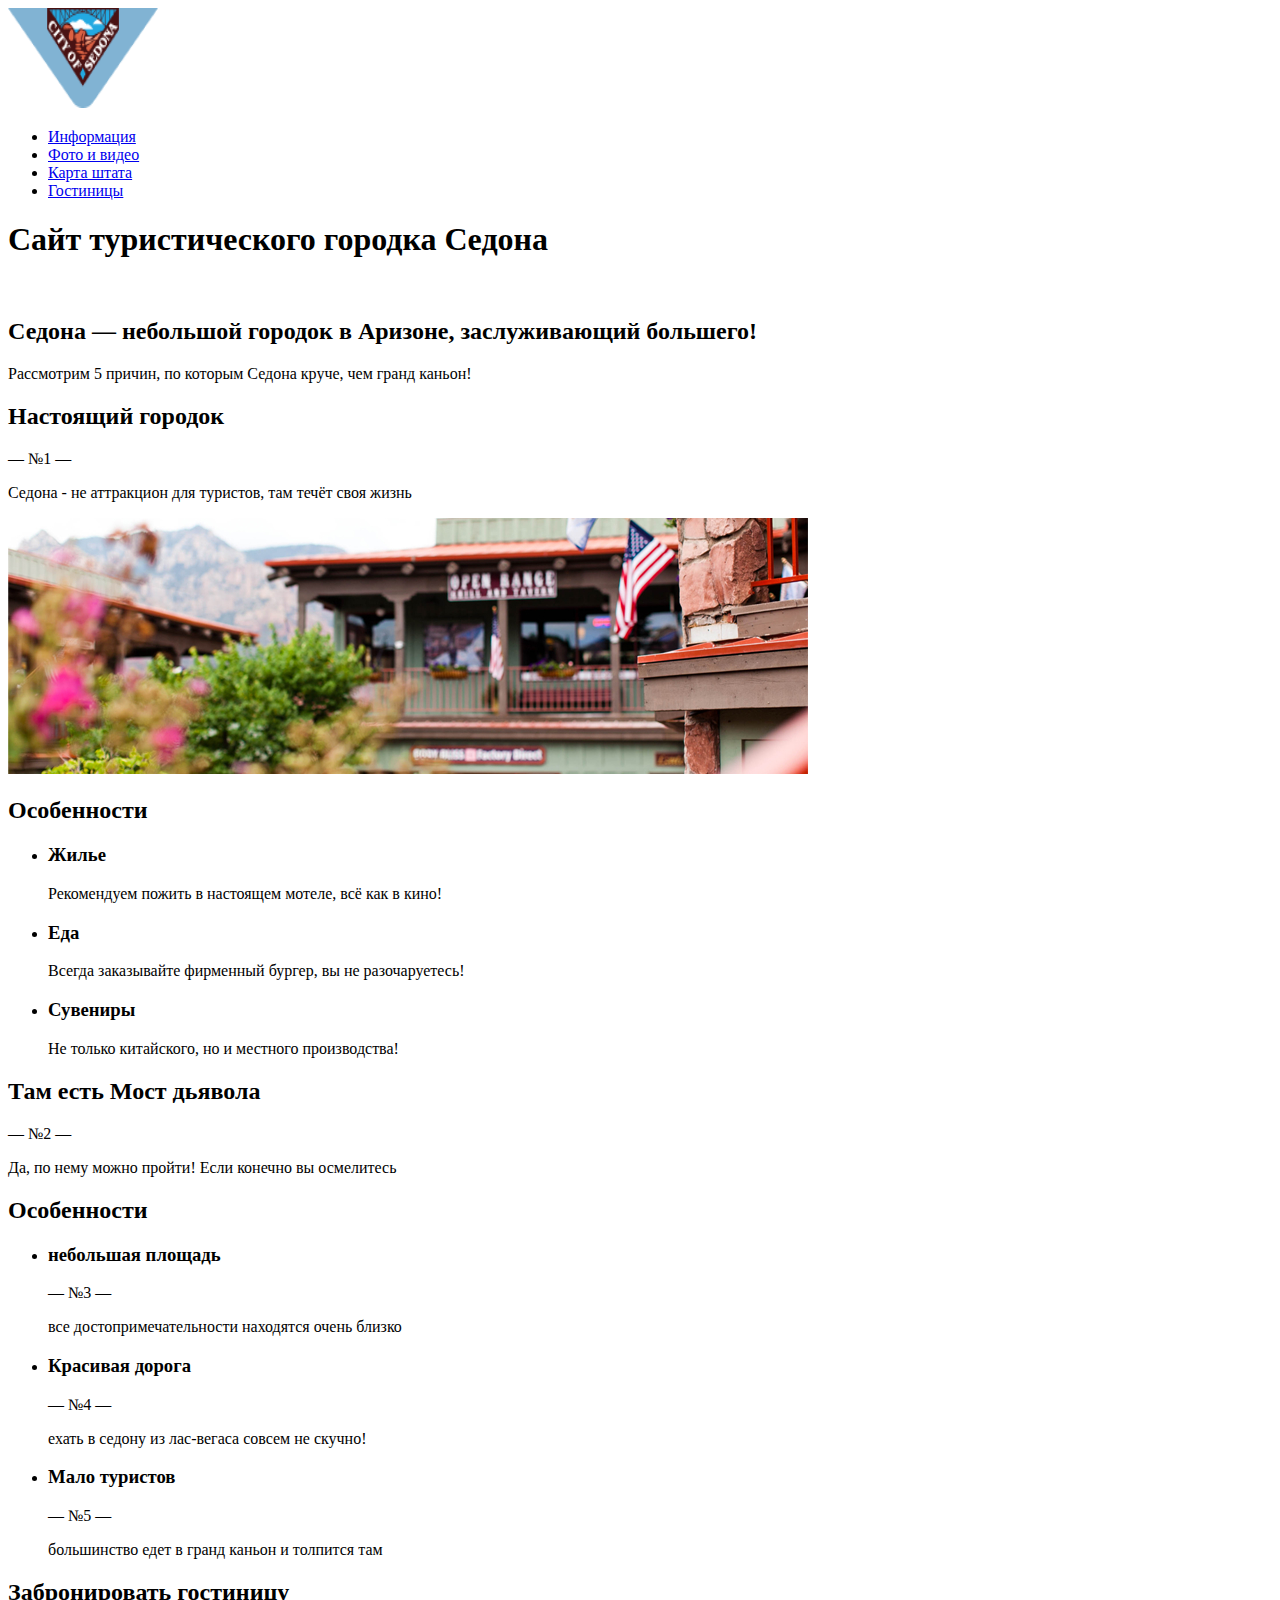
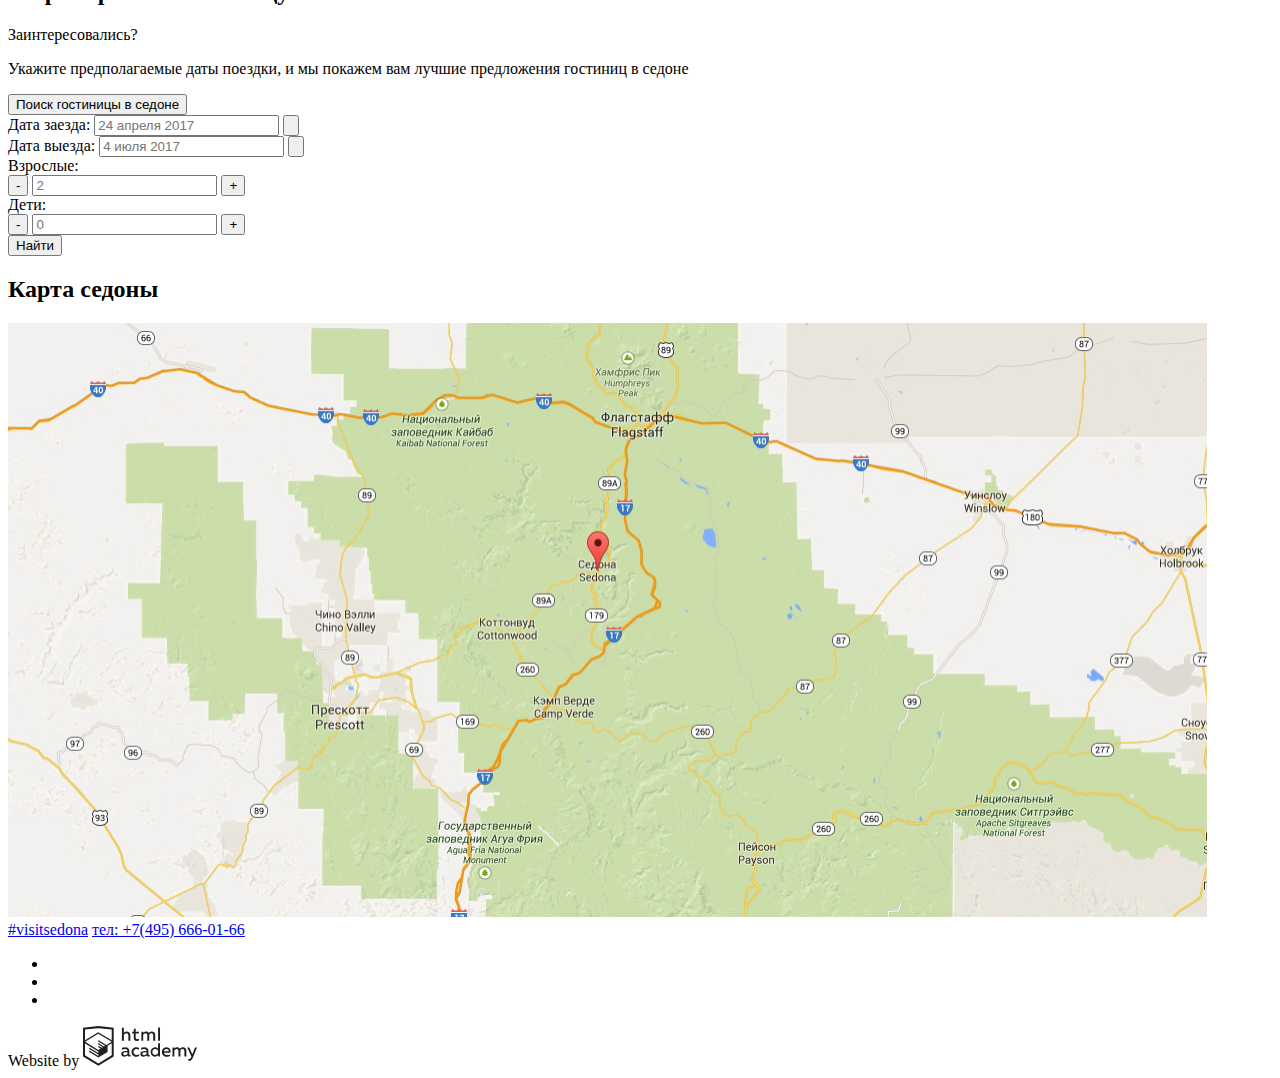
==== index.html @ 0ffce32e "добавил кнопкни для календаря" ====
<!DOCTYPE html>
<html lang="ru">

<head>
  <meta charset="utf-8">
  <title>HTML Academy: Седона</title>
  <link href="css/style.css" rel="stylesheet">
</head>

<body>
  <header>
    <a href="">
      <img src="img/logo.png" width="150" height="100" alt="">
    </a>
    <nav>
      <ul>
        <li>
          <a href="#">Информация</a>
        </li>
        <li>
          <a href="#">Фото и видео</a>
        </li>
        <li>
          <a href="#">Карта штата</a>
        </li>
        <li>
          <a href="catalog.html">Гостиницы</a>
        </li>
      </ul>
    </nav>
  </header>

  <main>
    <section class="main-title">
      <h1>Сайт туристического городка Cедона</h1>
      <img src="">
    </section>

    <section сlass="info">
      <h2>Седона — небольшой городок в Аризоне,
        заслуживающий большего!
      </h2>
      <p>Рассмотрим 5 причин, по которым Седона круче, чем гранд каньон!</p>
    </section>

    <section class="about-city">
      <div class="downtown-info">
        <h2 сlass="downtown-title">Настоящий городок</h2>
        <span>— №1 —</span>
        <p class="downtown-subtitle">
          Седона - не аттракцион для туристов, там течёт своя жизнь
        </p>
      </div>
      <img src="img/image-downtown.jpg" width="800" height="256" alt="изображение города">
    </section>
    <section>
      <h2 class="visually-hidden">Особенности</h2>
      <ul class="features">
        <li class="motel">
          <h3 class="motel-title">Жилье</h3>
          <p class="motel-description">Рекомендуем пожить в настоящем мотеле, всё как в кино!</p>
        </li>
        <li class=food>
          <h3 class="food-title">Еда</h3>
          <p class="food-description">Всегда заказывайте фирменный бургер, вы не разочаруетесь!</p>
        </li>
        <li class=souvenir>
          <h3 class="souvenir-title">Сувениры</h3>
          <p class="souvenir-description">Не только китайского, но и местного производства!</p>
        </li>
      </ul>
    </section>

    <section class="about-nature>
      <img src=" img/image-bridge.jpg" width="800" height="256" alt="изображение моста дьявола">
      <div class="bridge-info">
        <h2 сlass="bridge-title">Там есть Мост дьявола</h2>
        <span>— №2 —</span>
        <p class="bridge-subtitle">
          Да, по нему можно пройти! Если конечно вы осмелитесь
        </p>
      </div>
    </section>
    <section>
      <h2 class="visually-hidden">Особенности</h2>
      <ul>
        <li>
          <h3>небольшая площадь</h3>
          <span>— №3 —</span>
          <p>все достопримечательности находятся очень близко</p>
        </li>
        <li>
          <h3>Красивая дорога</h3>
          <span>— №4 —</span>
          <p>ехать в седону из лас-вегаса совсем не скучно!</p>
        </li>
        <li>
          <h3>Мало туристов</h3>
          <span>— №5 —</span>
          <p>большинство едет в гранд каньон и толпится там</p>
        </li>
      </ul>
    </section>

    <section class="booking">
      <h2 class="visually-hidden">Забронировать гостиницу</h2>
      <div>
        <p>Заинтересовались?</p>
        <p>Укажите предполагаемые даты поездки, и мы покажем вам лучшие предложения гостиниц в седоне</p>
      </div>

      <div class="booking-wrapper">
        <button class="booking-button" type="button">Поиск гостиницы в седоне</button>
        <form class="booking-form" action="https://echo.htmlacademy.ru" method="POST">

          <div class="check-in">
            <label for="check-in">Дата заезда:</label>
            <input type="text" placeholder="24 апреля 2017" id="check-in" name="check-in">
            <label>
              <input type="button">
            </label>
          </div>

          <div class="check-out">
            <label for="check-out">Дата выезда:</label>
            <input type="text" placeholder="4 июля 2017" id="check-out" name="check-out">
            <label>
              <input type="button">
            </label>
          </div>

          <div class="persons">
            <div class="adults">
              <label for="adults">Взрослые:</label>
              <div>
                <button type="button">-</button>
                <input type="number" placeholder="2" id="adults" name="adults">
                <button type="button">+</button>
              </div>
            </div>

            <div class="child">
              <label for="child">Дети:</label>
              <div>
                <button type="button">-</button>
                <input type="number" placeholder="0" id="child" name="child">
                <button type="button">+</button>
              </div>
            </div>
          </div>
          <button class="find-button" type="submit">Найти</button>
        </form>
      </div>
    </section>

    <section class="map">
      <h2 class="visually-hidden">Карта седоны</h2>
      <img src="img/map.jpg" width="1199" height="594">
    </section>
  </main>

  <footer>
    <div class="contacts">
      <a href="#">#visitsedona</a>
      <a href="tel:+74956660166">тел: +7(495) 666-01-66</a>
    </div>

    <ul class="social">
      <li>
        <a href="https://twitter.com/"></a>
      </li>
      <li>
        <a href="https://ru-ru.facebook.com/"></a>
      </li>
      <li>
        <a href="https://www.youtube.com/"></a>
      </li>
    </ul>

    <div class="copyright">
      <span>Website by</span>
      <a href="#">
        <img src="img/logo-htmlacademy.svg">
      </a>
    </div>
  </footer>
</body>

</html>
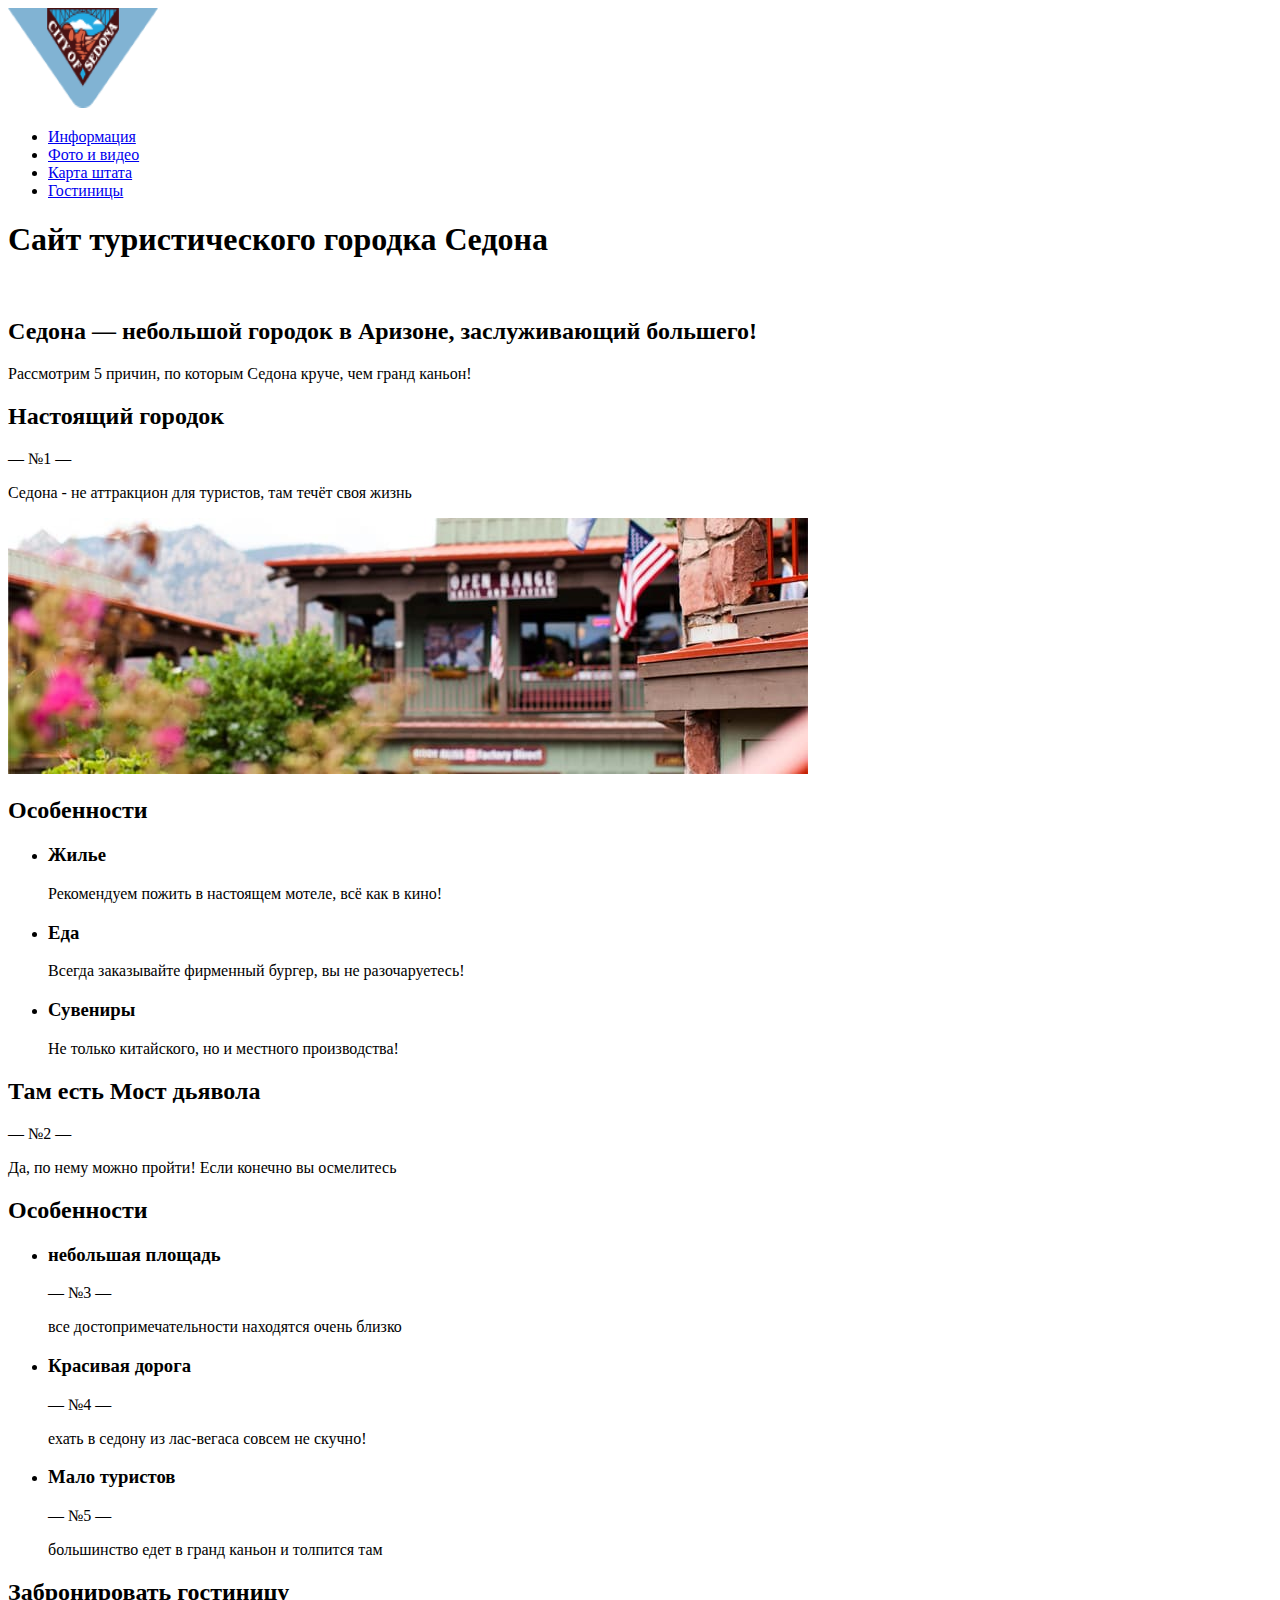
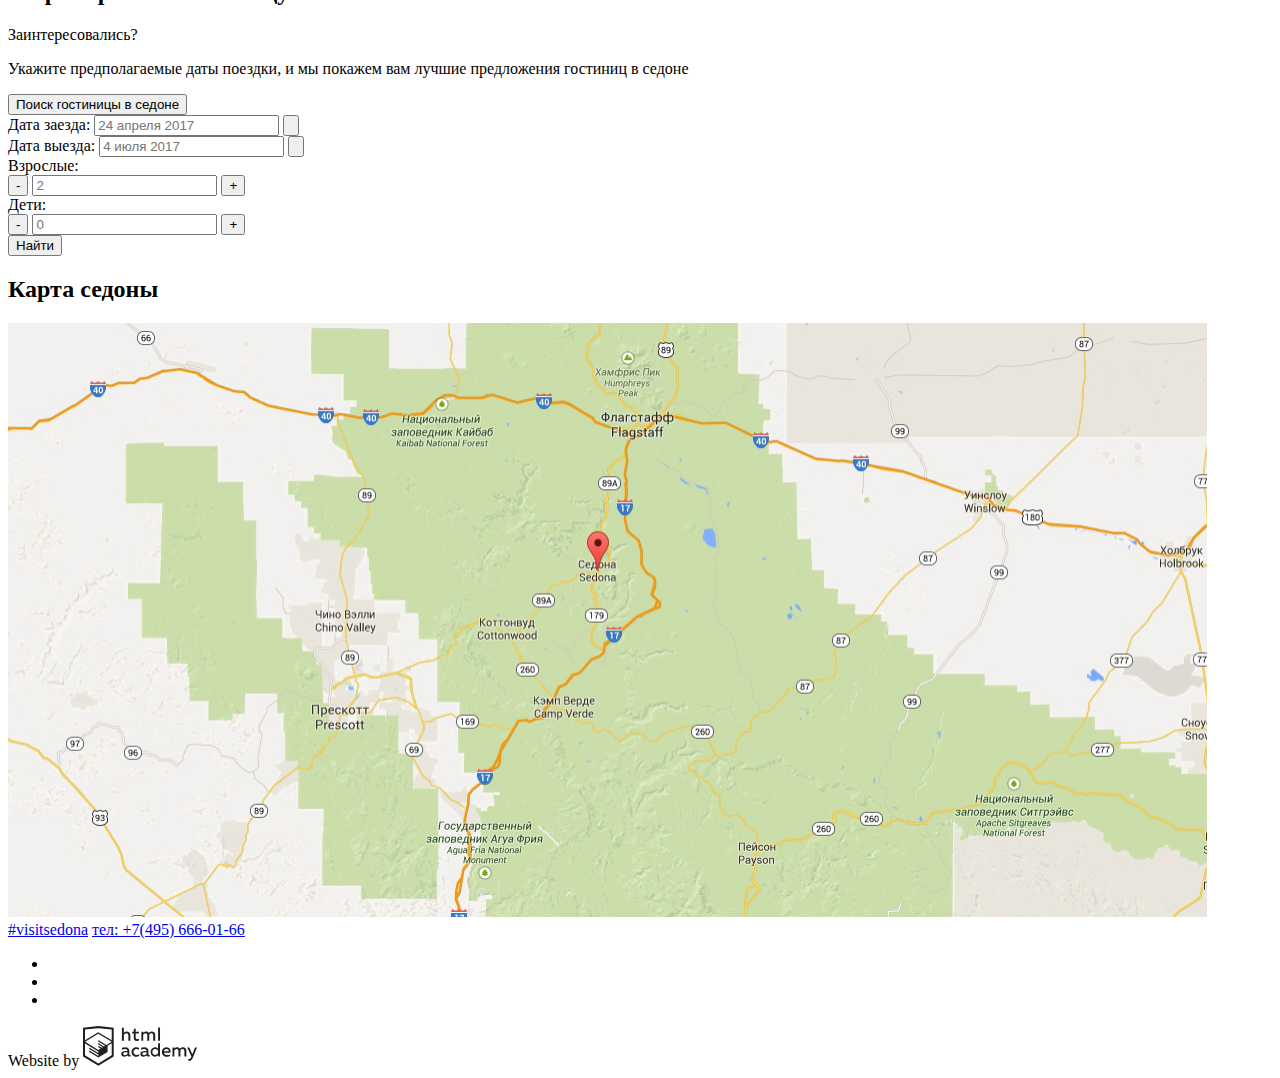
==== commit 5e151a6a: "добавил фавиконку и контентные изображения" ====
--- a/index.html
+++ b/index.html
@@ -4,13 +4,17 @@
 <head>
   <meta charset="utf-8">
   <title>HTML Academy: Седона</title>
-  <link href="css/style.css" rel="stylesheet">
+  <link rel="icon" href="favicon.ico">
+  <link rel="icon" href="favicon/icon.svg" type="image/svg+xml">
+  <link rel="apple-touch-icon" href="favicon/180.png">
+  <link rel="manifest" href="manifest.webmanifest">
+
 </head>
 
 <body>
   <header>
     <a href="">
-      <img src="img/logo.png" width="150" height="100" alt="">
+      <img src="img/logo.png" width="150" height="100" alt="главная страница">
     </a>
     <nav>
       <ul>
@@ -56,7 +60,7 @@
     <section>
       <h2 class="visually-hidden">Особенности</h2>
       <ul class="features">
-        <li class="motel">
+        <li class="motel"> 
           <h3 class="motel-title">Жилье</h3>
           <p class="motel-description">Рекомендуем пожить в настоящем мотеле, всё как в кино!</p>
         </li>
@@ -180,7 +184,7 @@
     <div class="copyright">
       <span>Website by</span>
       <a href="#">
-        <img src="img/logo-htmlacademy.svg">
+        <img src="img/logo-htmlacademy.svg" alt="сайт HTML-академии">
       </a>
     </div>
   </footer>
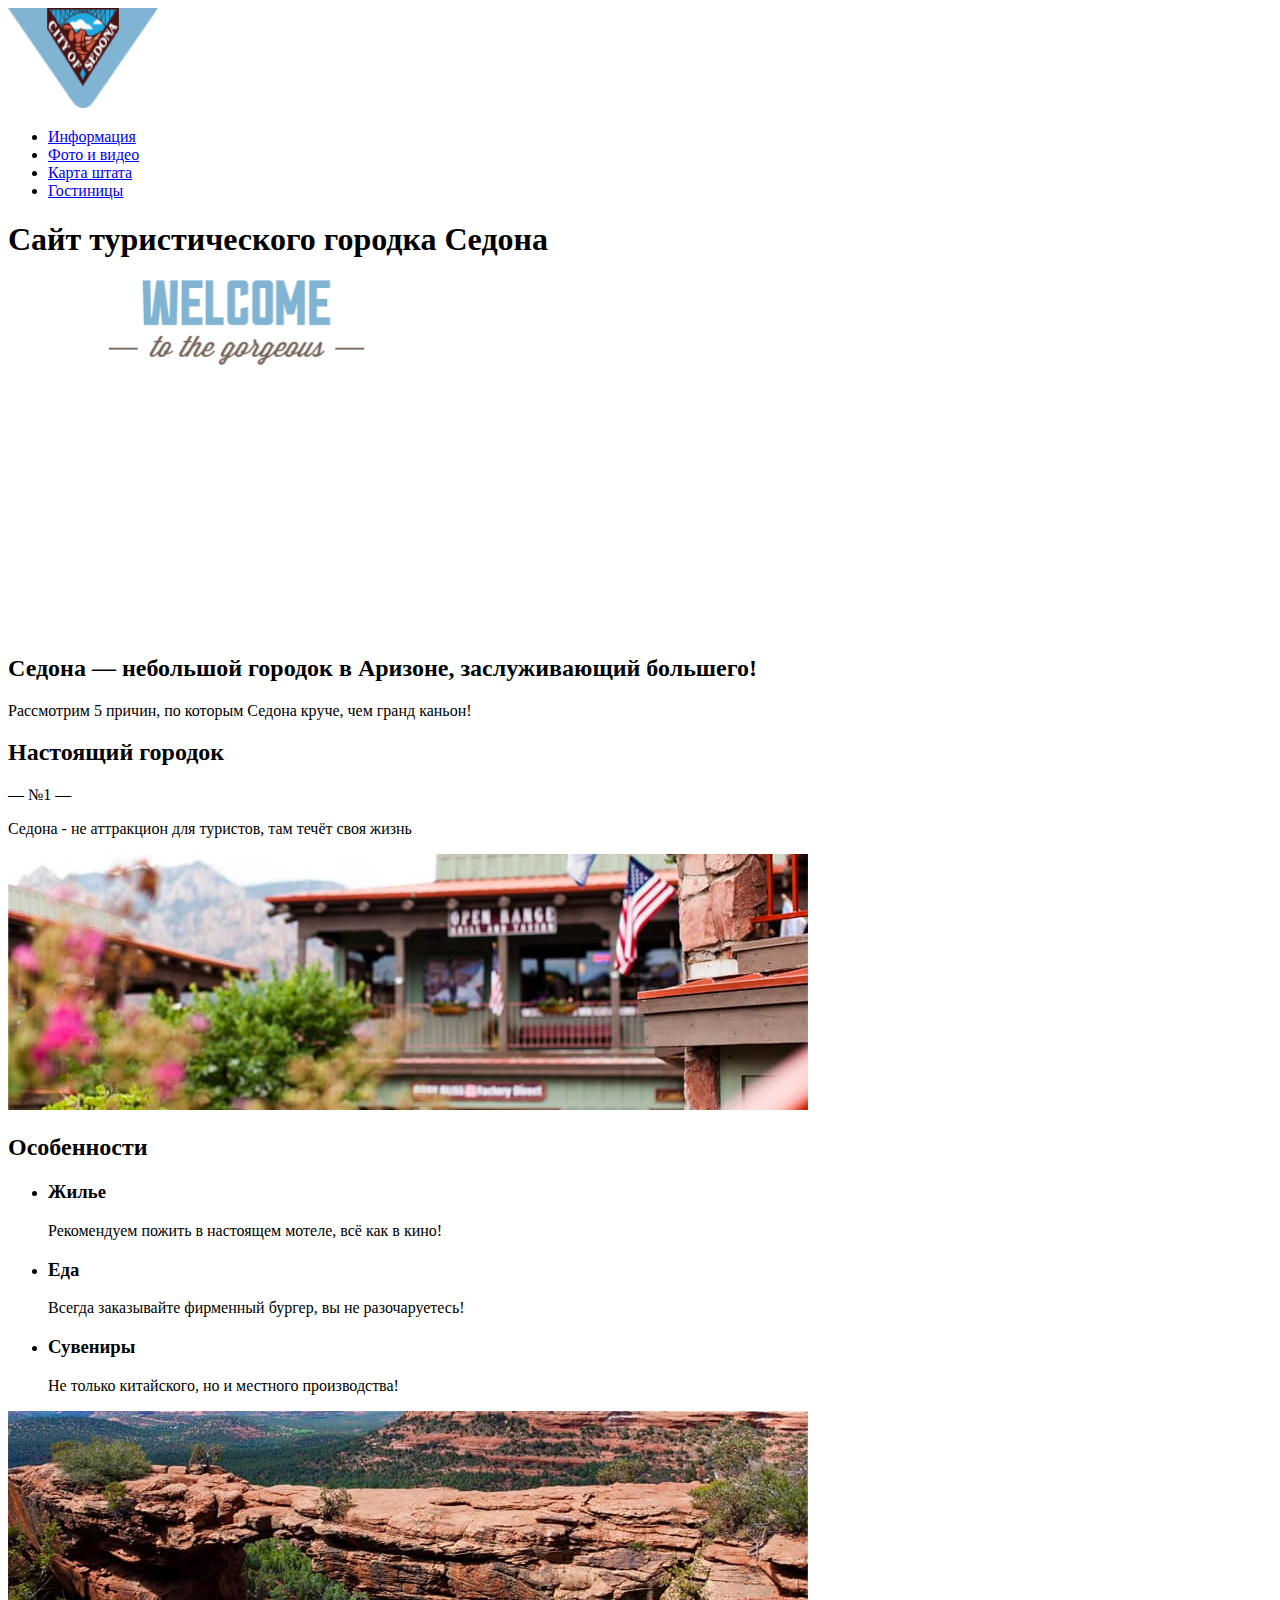
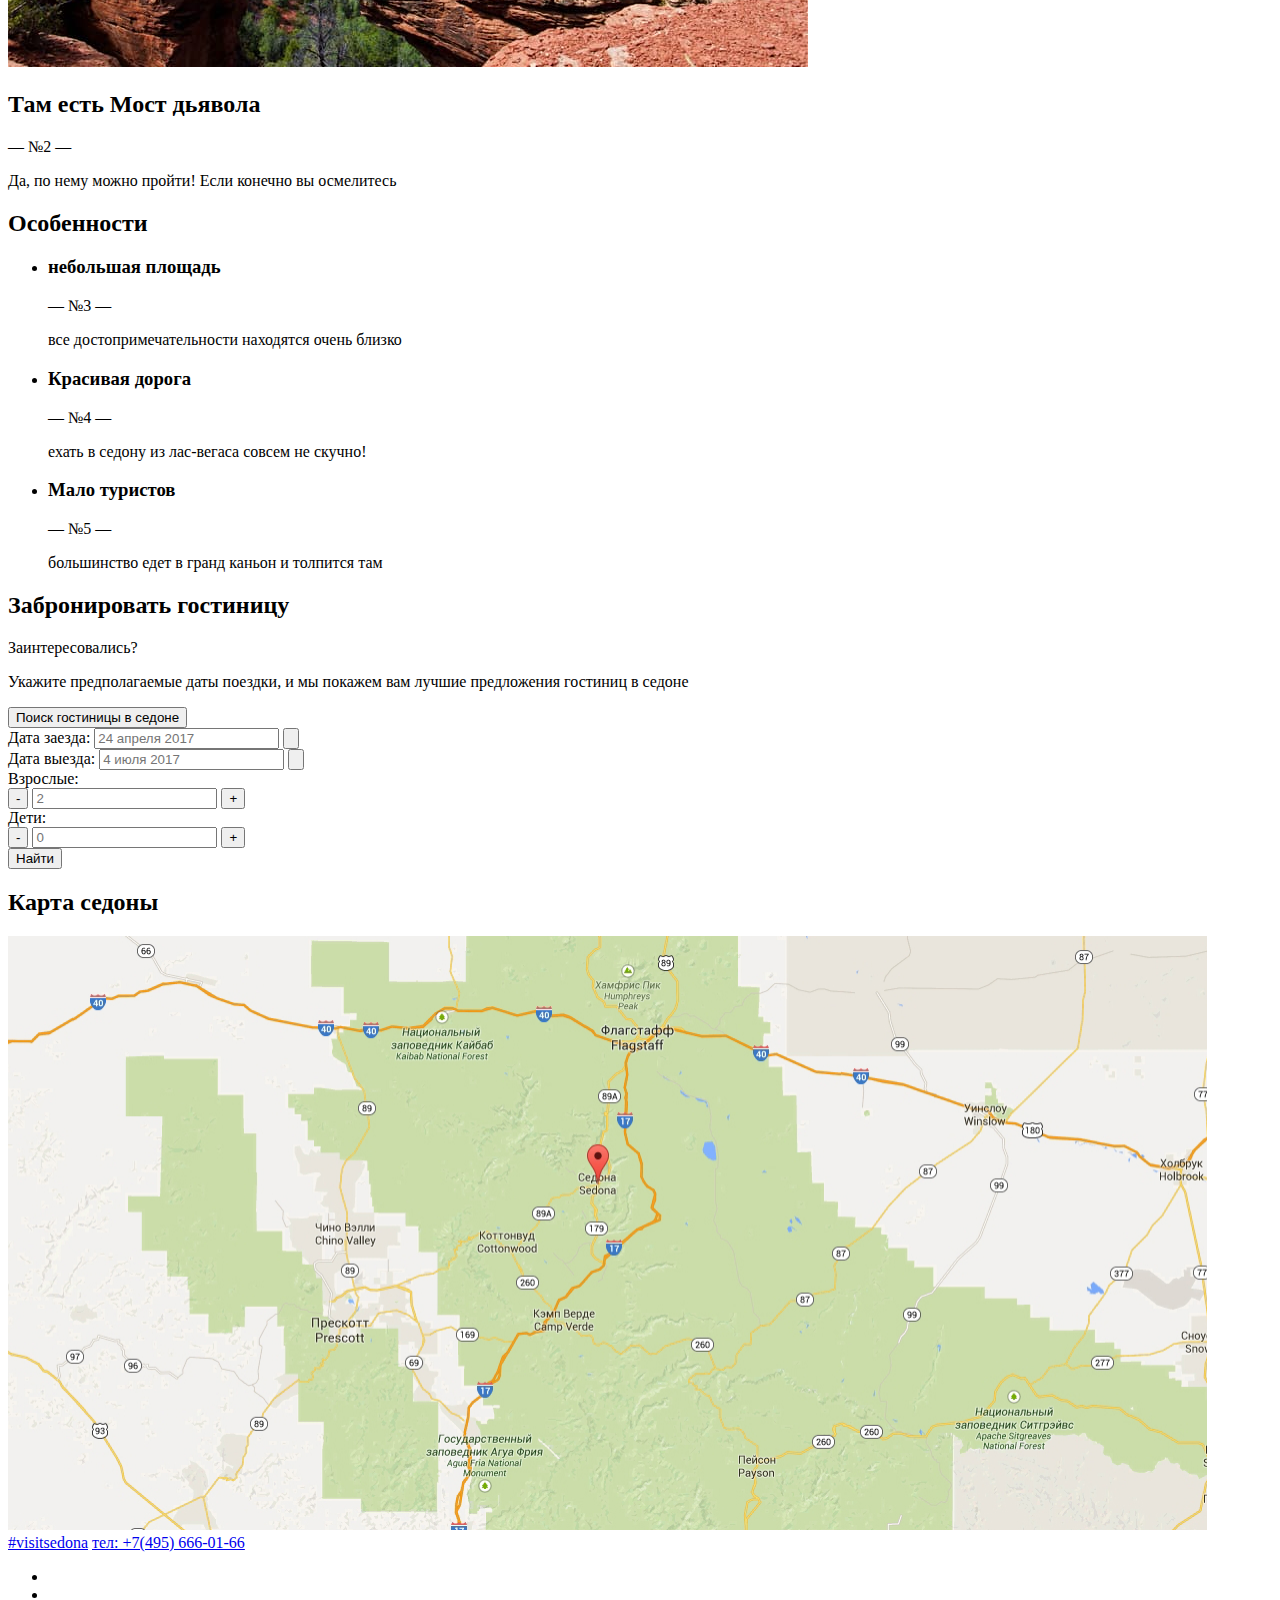
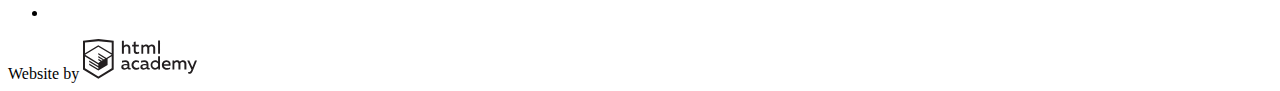
==== commit da927f25: "внес правки" ====
--- a/index.html
+++ b/index.html
@@ -5,8 +5,8 @@
   <meta charset="utf-8">
   <title>HTML Academy: Седона</title>
   <link rel="icon" href="favicon.ico">
-  <link rel="icon" href="favicon/icon.svg" type="image/svg+xml">
-  <link rel="apple-touch-icon" href="favicon/180.png">
+  <link rel="icon" href="favicon.svg" type="image/svg+xml">
+  <link rel="apple-touch-icon" href="favicon-180.png">
   <link rel="manifest" href="manifest.webmanifest">
 
 </head>
@@ -14,7 +14,7 @@
 <body>
   <header>
     <a href="">
-      <img src="img/logo.png" width="150" height="100" alt="главная страница">
+      <img src="img/logo.png" width="150" height="100" alt="логотип Седоны">
     </a>
     <nav>
       <ul>
@@ -37,7 +37,7 @@
   <main>
     <section class="main-title">
       <h1>Сайт туристического городка Cедона</h1>
-      <img src="">
+      <img src="./img/welcome.png" width="456.65" height="350.88" alt="добро пожаловать в штат Седона">
     </section>
 
     <section сlass="info">
@@ -75,8 +75,8 @@
       </ul>
     </section>
 
-    <section class="about-nature>
-      <img src=" img/image-bridge.jpg" width="800" height="256" alt="изображение моста дьявола">
+    <section class="about-nature">
+      <img src="img/image-bridge.jpg" width="800" height="256" alt="изображение моста дьявола">
       <div class="bridge-info">
         <h2 сlass="bridge-title">Там есть Мост дьявола</h2>
         <span>— №2 —</span>
@@ -159,7 +159,7 @@
 
     <section class="map">
       <h2 class="visually-hidden">Карта седоны</h2>
-      <img src="img/map.jpg" width="1199" height="594">
+      <img src="img/map.jpg" width="1199" height="594" alt="карта Седоны">
     </section>
   </main>
 
@@ -184,7 +184,7 @@
     <div class="copyright">
       <span>Website by</span>
       <a href="#">
-        <img src="img/logo-htmlacademy.svg" alt="сайт HTML-академии">
+        <img src="img/logo-htmlacademy.svg" width="115" height="41" alt="логотип HTML-академии">
       </a>
     </div>
   </footer>
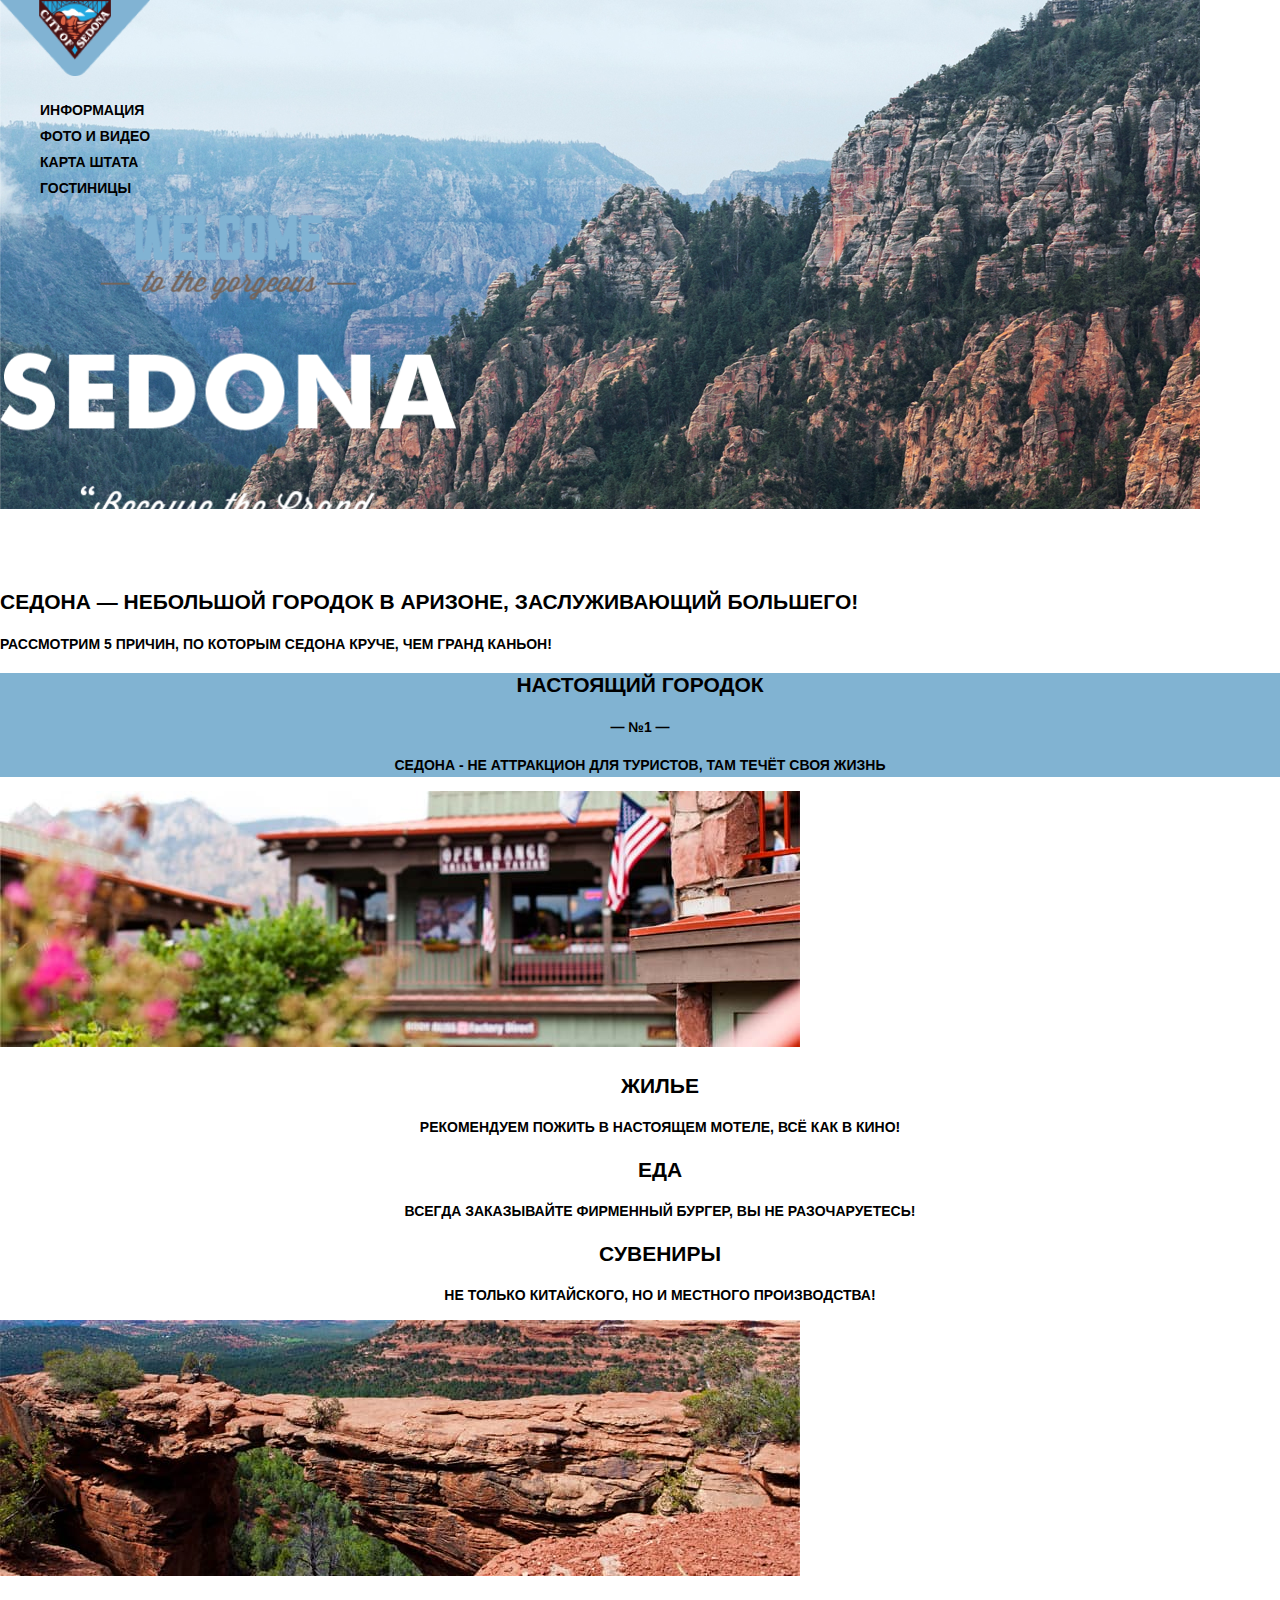
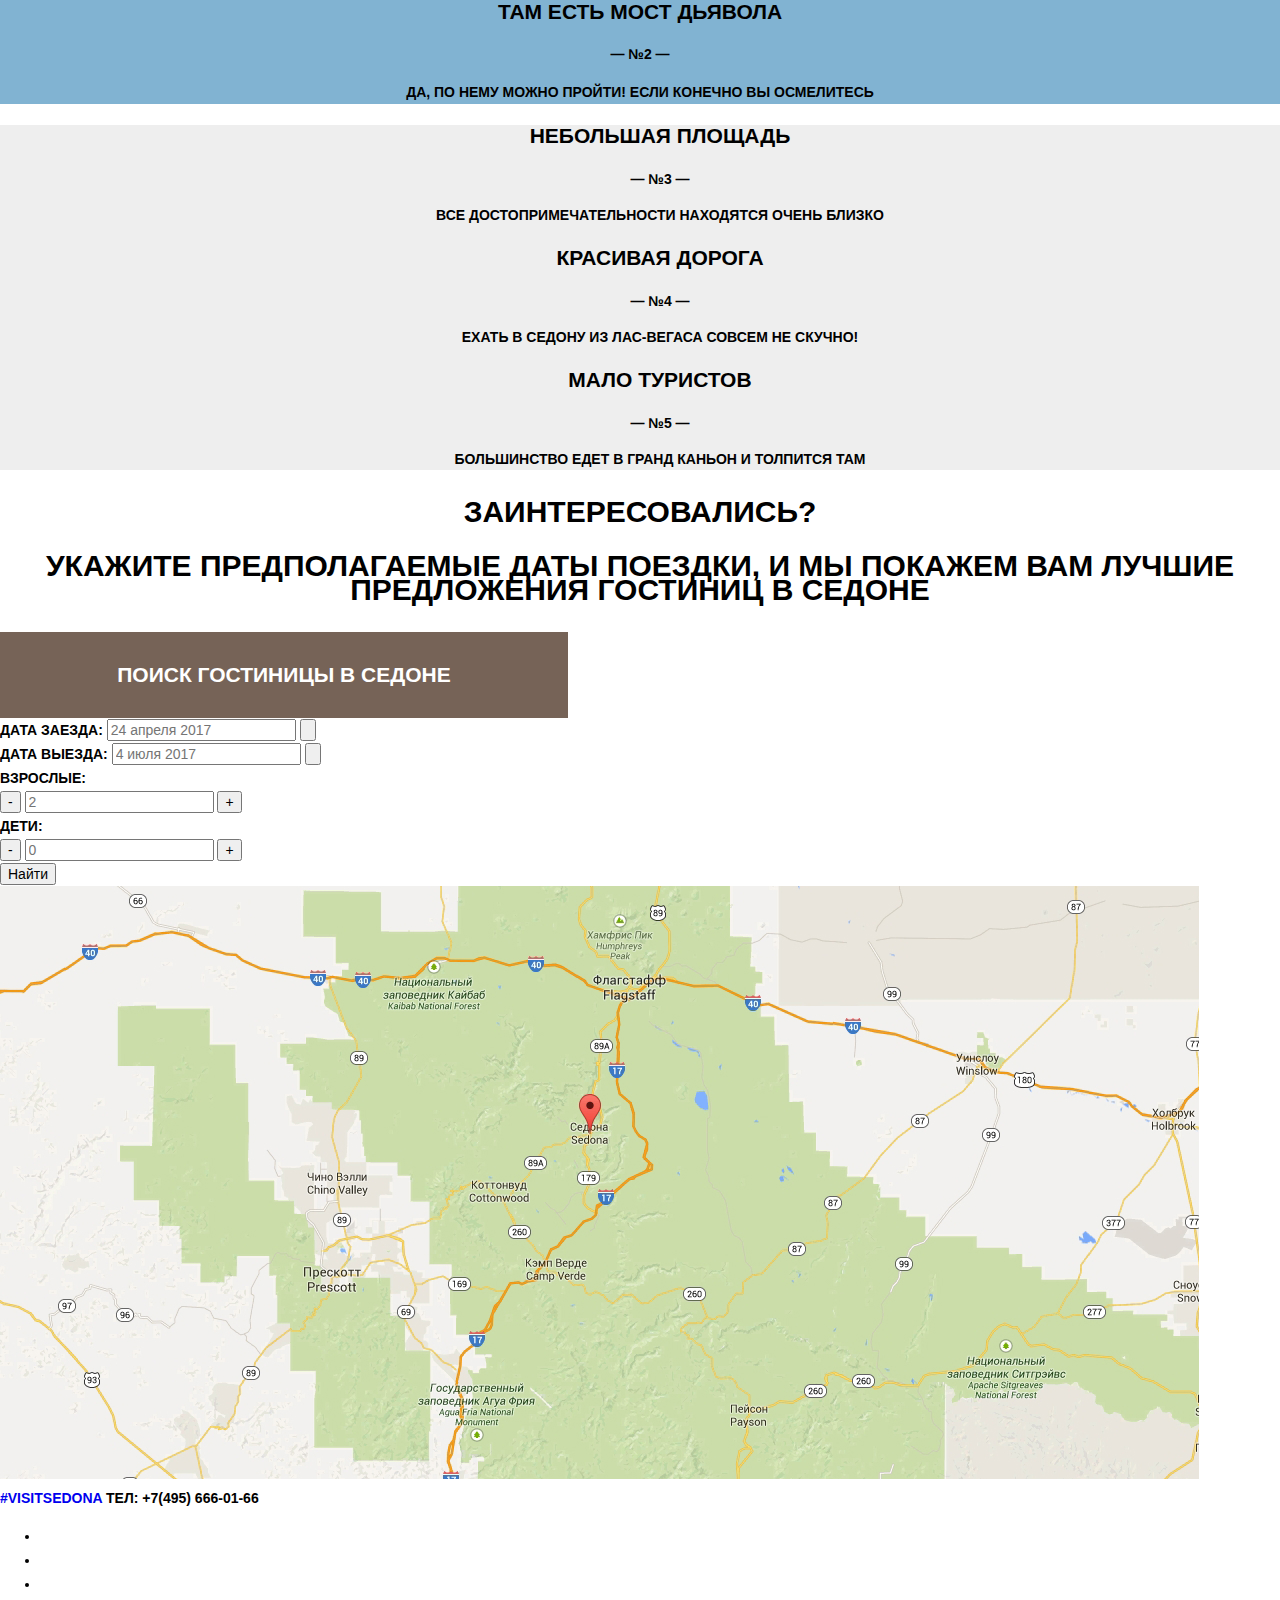
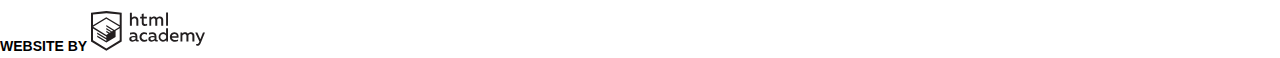
==== commit f1ec6e36: "корявая стилизация главной страницы" ====
--- a/index.html
+++ b/index.html
@@ -1,23 +1,25 @@
 <!DOCTYPE html>
-<html lang="ru">
+<html class="page" lang="ru">
 
 <head>
   <meta charset="utf-8">
   <title>HTML Academy: Седона</title>
   <link rel="icon" href="favicon.ico">
-  <link rel="icon" href="favicon.svg" type="image/svg+xml">
-  <link rel="apple-touch-icon" href="favicon-180.png">
+  <link rel="icon" href="img/icons/favicon.svg" type="image/svg+xml">
+  <link rel="apple-touch-icon" href="img/icons/favicon-180.png">
   <link rel="manifest" href="manifest.webmanifest">
-
+  <link rel="stylesheet" href="css/style.css">
+  <link rel="stylesheet" href="css/normalize.css"
+  <link href="https://fonts.googleapis.com/css2?family=PT+Sans&display=swap" rel="stylesheet">
 </head>
 
-<body>
-  <header>
-    <a href="">
+<body class="page-body">
+  <header class="main-header">
+    <a class="main-header-logo" href="">
       <img src="img/logo.png" width="150" height="100" alt="логотип Седоны">
     </a>
-    <nav>
-      <ul>
+    <nav class="main-nav">
+      <ul class="site-nav">
         <li>
           <a href="#">Информация</a>
         </li>
@@ -34,17 +36,17 @@
     </nav>
   </header>
 
-  <main>
+  <main class="container">
     <section class="main-title">
-      <h1>Сайт туристического городка Cедона</h1>
-      <img src="./img/welcome.png" width="456.65" height="350.88" alt="добро пожаловать в штат Седона">
+      <h1 class="visually-hidden">Сайт туристического городка Cедона</h1>
+      <img src="img/welcome.png" width="456.65" height="350.88" alt="добро пожаловать в штат Седона">
     </section>
 
     <section сlass="info">
       <h2>Седона — небольшой городок в Аризоне,
         заслуживающий большего!
       </h2>
-      <p>Рассмотрим 5 причин, по которым Седона круче, чем гранд каньон!</p>
+      <p class="sub-title-info">Рассмотрим 5 причин, по которым Седона круче, чем гранд каньон!</p>
     </section>
 
     <section class="about-city">
@@ -60,7 +62,7 @@
     <section>
       <h2 class="visually-hidden">Особенности</h2>
       <ul class="features">
-        <li class="motel"> 
+        <li class="motel">
           <h3 class="motel-title">Жилье</h3>
           <p class="motel-description">Рекомендуем пожить в настоящем мотеле, всё как в кино!</p>
         </li>
@@ -87,21 +89,21 @@
     </section>
     <section>
       <h2 class="visually-hidden">Особенности</h2>
-      <ul>
-        <li>
-          <h3>небольшая площадь</h3>
+      <ul class="comfortable">
+        <li class="square">
+          <h3 class="square-title">небольшая площадь</h3>
           <span>— №3 —</span>
-          <p>все достопримечательности находятся очень близко</p>
+          <p class="square-subtitle">все достопримечательности находятся очень близко</p>
         </li>
-        <li>
-          <h3>Красивая дорога</h3>
+        <li class="road">
+          <h3 class="road-title">Красивая дорога</h3>
           <span>— №4 —</span>
-          <p>ехать в седону из лас-вегаса совсем не скучно!</p>
+          <p class="road-subtitle">ехать в седону из лас-вегаса совсем не скучно!</p>
         </li>
-        <li>
-          <h3>Мало туристов</h3>
+        <li class="tourists">
+          <h3 class="tourists-title">Мало туристов</h3>
           <span>— №5 —</span>
-          <p>большинство едет в гранд каньон и толпится там</p>
+          <p class="tourists-subtitle">большинство едет в гранд каньон и толпится там</p>
         </li>
       </ul>
     </section>
@@ -109,8 +111,8 @@
     <section class="booking">
       <h2 class="visually-hidden">Забронировать гостиницу</h2>
       <div>
-        <p>Заинтересовались?</p>
-        <p>Укажите предполагаемые даты поездки, и мы покажем вам лучшие предложения гостиниц в седоне</p>
+        <p class="interested">Заинтересовались?</p>
+        <p class="interested-title">Укажите предполагаемые даты поездки, и мы покажем вам лучшие предложения гостиниц в седоне</p>
       </div>
 
       <div class="booking-wrapper">
@@ -163,31 +165,31 @@
     </section>
   </main>
 
-  <footer>
+  <footer class="main-footer">
     <div class="contacts">
       <a href="#">#visitsedona</a>
-      <a href="tel:+74956660166">тел: +7(495) 666-01-66</a>
+      <a class="contacts-phone" href="tel:+74956660166">тел: +7(495) 666-01-66</a>
     </div>
 
     <ul class="social">
       <li>
-        <a href="https://twitter.com/"></a>
+        <a class="social-button" href="https://twitter.com/"></a>
       </li>
       <li>
-        <a href="https://ru-ru.facebook.com/"></a>
+        <a class="social-button" href="https://ru-ru.facebook.com/"></a>
       </li>
       <li>
-        <a href="https://www.youtube.com/"></a>
+        <a class="social-button" href="https://www.youtube.com/"></a>
       </li>
     </ul>
 
     <div class="copyright">
       <span>Website by</span>
-      <a href="#">
+      <a class="logo-academy" href="#">
         <img src="img/logo-htmlacademy.svg" width="115" height="41" alt="логотип HTML-академии">
       </a>
     </div>
   </footer>
 </body>
 
-</html>+</html>
--- a/css/style.css
+++ b/css/style.css
@@ -0,0 +1,161 @@
+/* variables */
+
+:root {
+  --basic-black: #000000;
+  --basic-white: #ffffff;
+  --bacic-dark: #EEEEEE;
+  --basic-blue: #81B3D2;
+  --basic-brown: #766357;
+
+  --special-blue: #669EC0;
+  --special-blue-press: #5496BD;
+
+  --special-brown: #604E43;
+  --special-brown-press: #503E33;
+}
+
+/* globlal */
+
+body {
+  min-width: 960px;
+  margin: 0;
+  padding: 0;
+  font-family: "PT Sans Narrow", Arial, sans-serif;
+  font-size: 14px;
+  line-height: 24px;
+  font-weight: 700;
+  color: var(--basic-black);
+  text-transform: uppercase;
+  background-color: var(--basic-white);
+  background-image: url(../img/background-photo.jpg);
+  background-position: top-center;
+  background-repeat: no-repeat;
+}
+
+
+
+a {
+  text-decoration: none;
+}
+
+img {
+  max-width: 100%;
+  height: auto;
+}
+
+
+/*  user-nav */
+
+.main-nav {
+  font-size: 14px;
+  line-height: 26px;
+  color: var(--basic-black);
+  background-color: transparent;
+}
+.site-nav {
+  list-style: none;
+}
+
+.site-nav a {
+  color: var(--basic-black);
+}
+
+.site-nav a:hover {
+color: var(--basic-blue);
+}
+
+.site-nav a:active {
+color: var(--basic-brown);
+}
+
+.site-nav a:focus {
+  color: var(--basic-black);
+}
+
+/* features */
+
+.features {
+  list-style:none
+}
+
+.motel, .food, .souvenir{
+  text-align: center;
+}
+
+.motel-title, .food-title, .souvenir-title{
+  font-size: 21px;
+  line-height: 21px;
+}
+
+.motel-description, .food-description , .souvenir-description {
+  font-size: 14px;
+  line-height: 21px;
+}
+
+
+.comfortable {
+  list-style:none;
+  background-color: var(--bacic-dark)
+}
+
+.square, .road, .tourists{
+  text-align: center;
+}
+
+.square-title, .road-title, .tourists-title{
+  font-size: 21px;
+  line-height: 21px;
+}
+
+.square-subtitle, .road-subtitle , .tourists-subtitle {
+  font-size: 14px;
+  line-height: 21px;
+}
+
+.downtown-info, .bridge-info {
+  background-color:var(--basic-blue);
+  text-align: center;
+}
+
+
+.visually-hidden {
+  display: none;
+}
+
+.interested  {
+  font-weight: bold;
+  font-size: 30px;
+  line-height: 24px;
+  text-align: center;
+}
+
+.interested-title {
+  font-size: 30px;
+  line-height: 24px;
+  text-align: center;
+}
+
+.booking-button {
+  background-color:var(--basic-brown);
+  text-align: center;
+  height: 86px;
+  width: 568px;
+  color:var(--basic-white);
+  font-size: 21px;
+  line-height: 26px;
+  border: none;
+  text-transform: uppercase;
+  font-weight: bold;
+}
+
+.booking-button:hover {
+background-color:var(--special-brown);
+}
+
+.booking-button:focus {
+  background-color: var(--special-brown-press);
+}
+
+.contacts-phone {
+  color: inherit;
+}
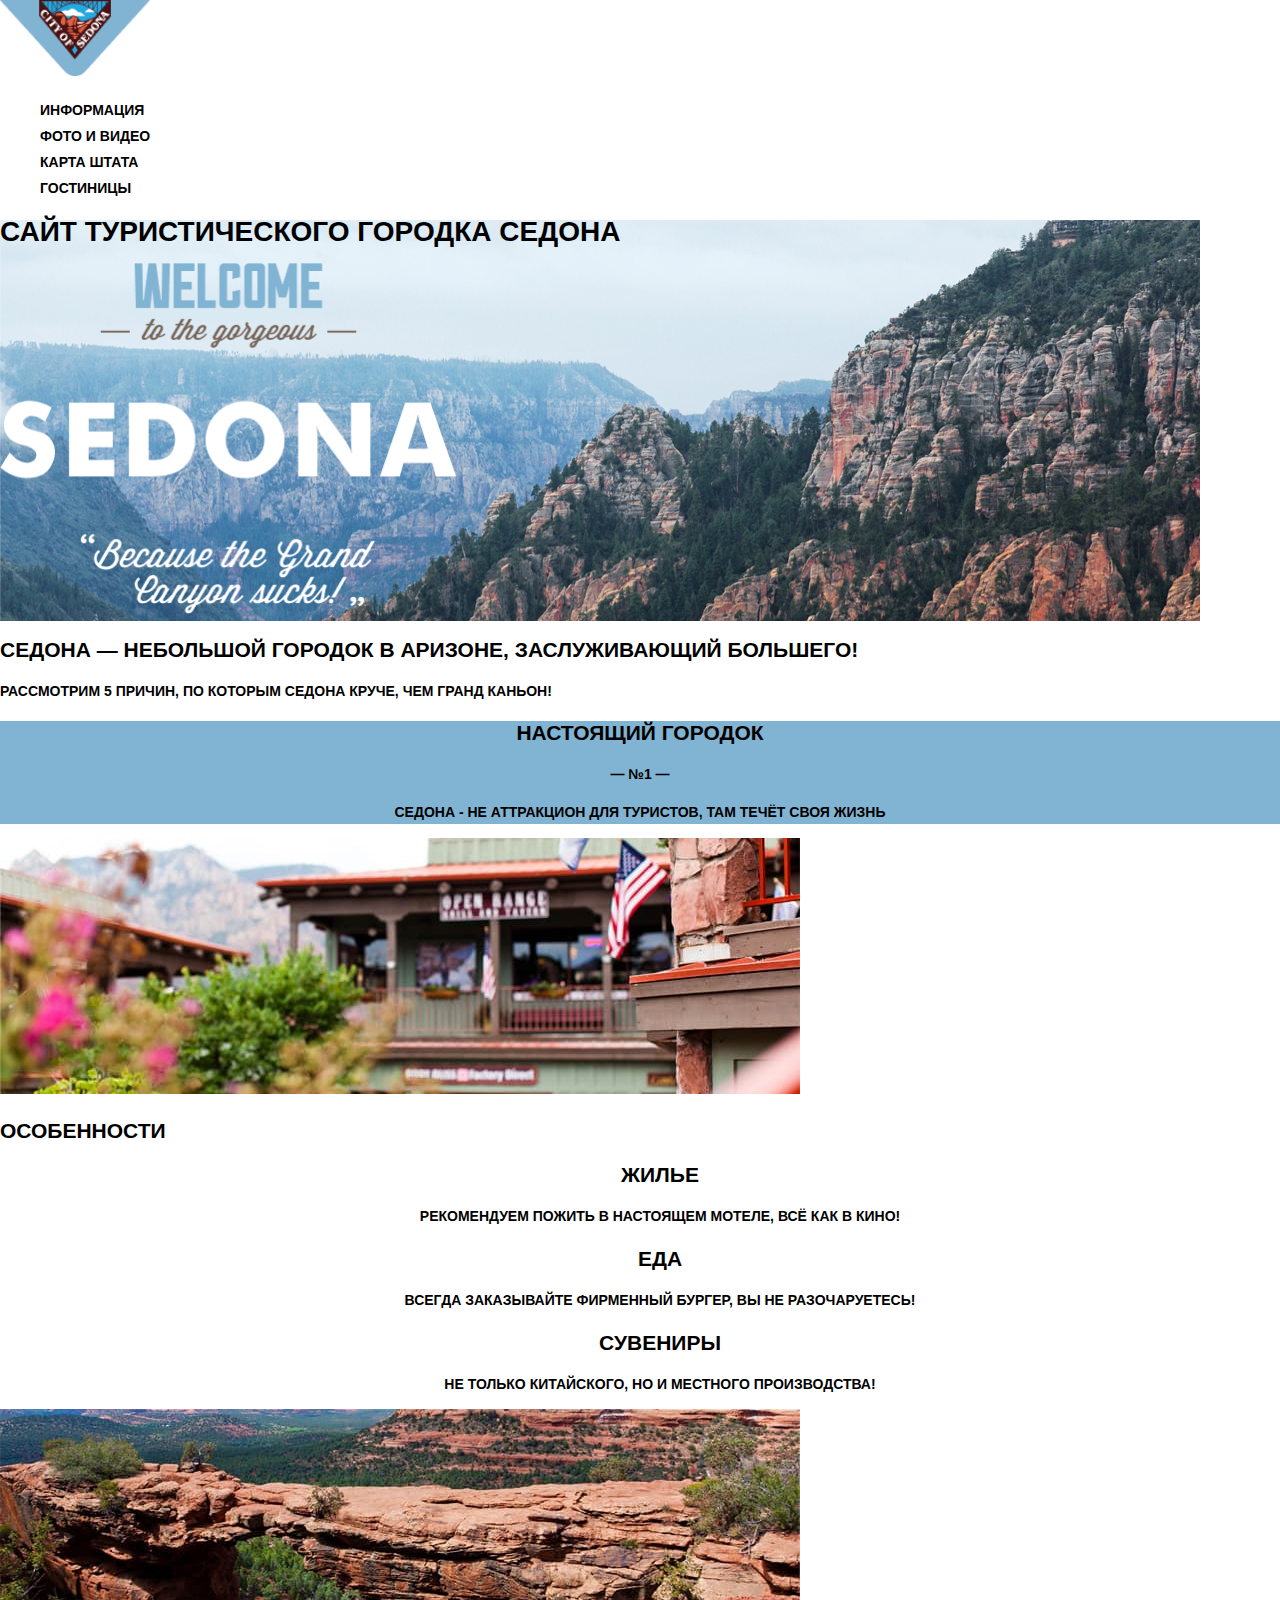
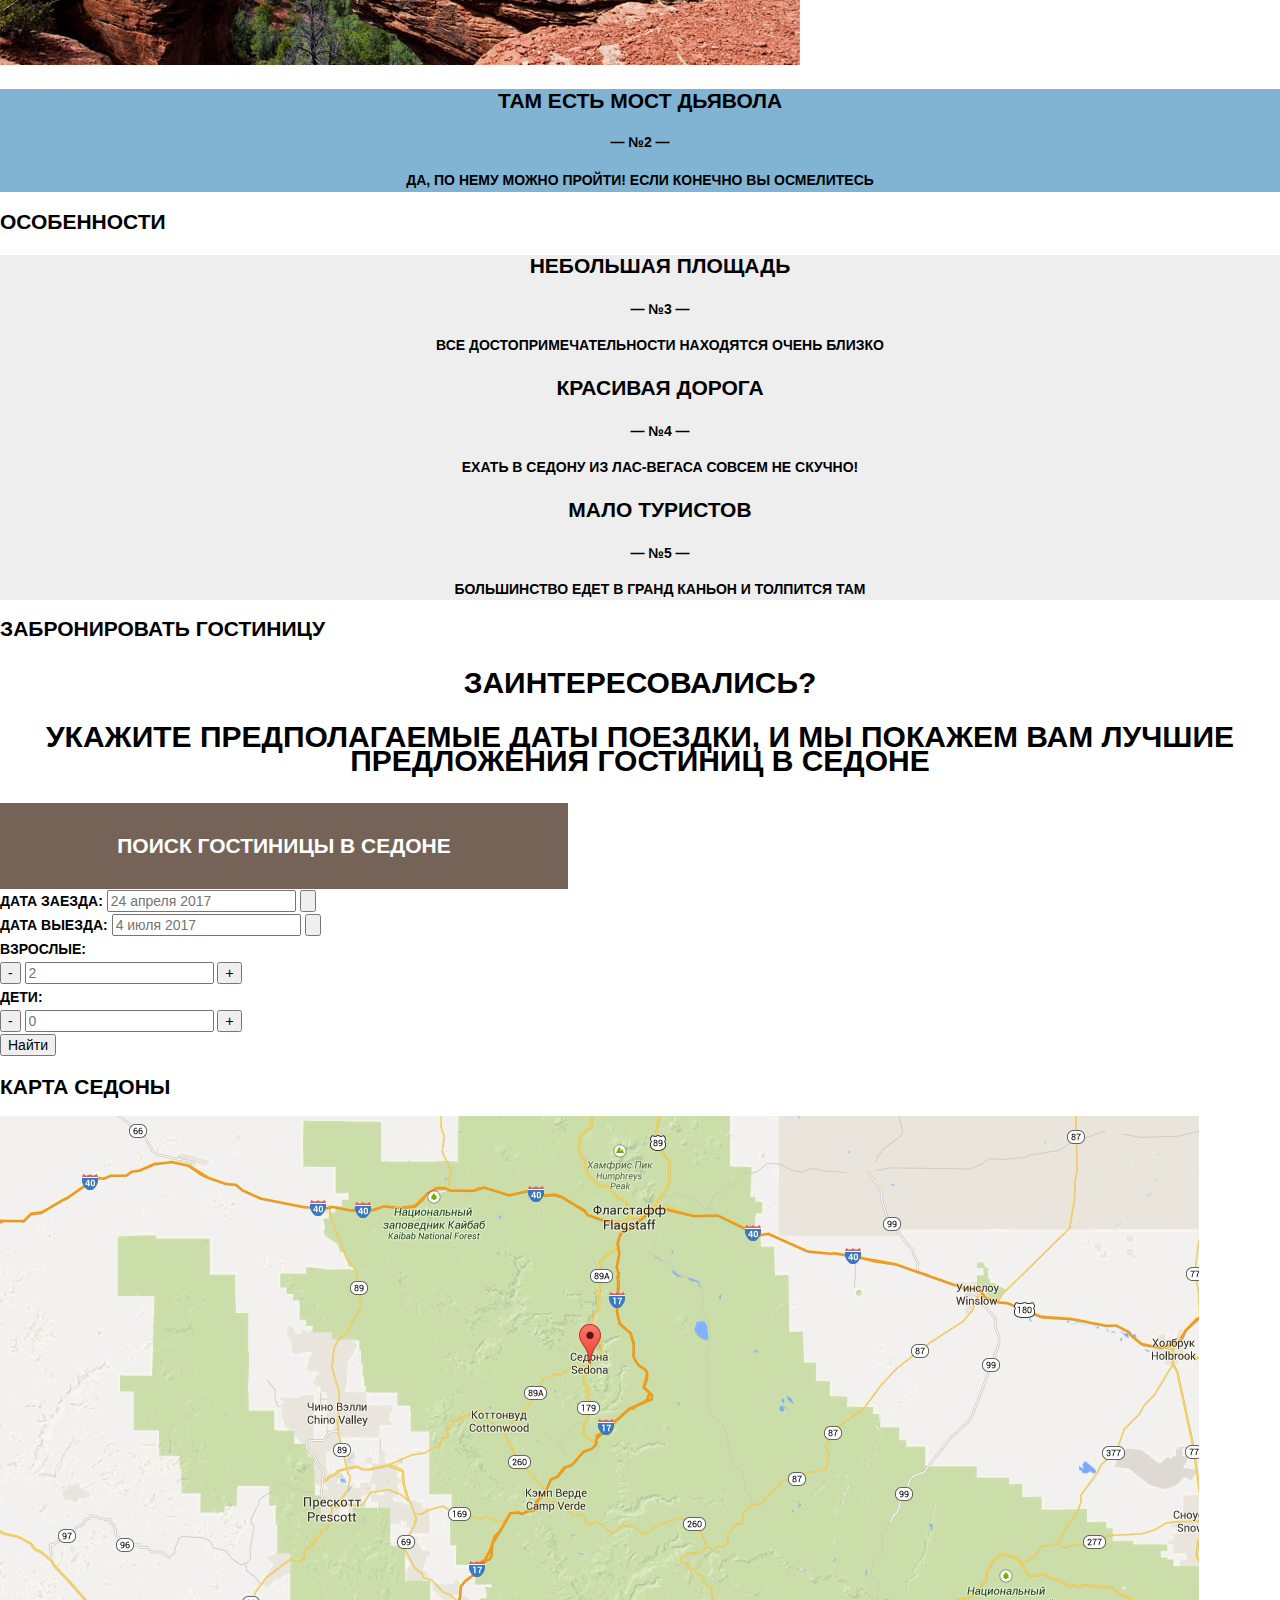
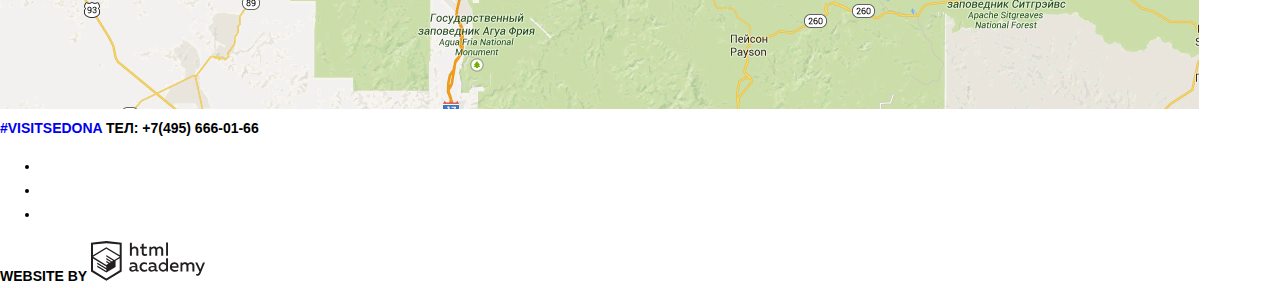
==== commit 217a4912: "внес правки по стилям и классам" ====
--- a/index.html
+++ b/index.html
@@ -8,9 +8,12 @@
   <link rel="icon" href="img/icons/favicon.svg" type="image/svg+xml">
   <link rel="apple-touch-icon" href="img/icons/favicon-180.png">
   <link rel="manifest" href="manifest.webmanifest">
+  <link rel="stylesheet" href="css/normalize.css">
   <link rel="stylesheet" href="css/style.css">
-  <link rel="stylesheet" href="css/normalize.css"
+  <link rel="preconnect" href="https://fonts.gstatic.com">
   <link href="https://fonts.googleapis.com/css2?family=PT+Sans&display=swap" rel="stylesheet">
+  <link rel="preconnect" href="https://fonts.gstatic.com">
+  <link href="https://fonts.googleapis.com/css2?family=PT+Sans:wght@400;700&display=swap" rel="stylesheet">
 </head>
 
 <body class="page-body">
@@ -21,16 +24,16 @@
     <nav class="main-nav">
       <ul class="site-nav">
         <li>
-          <a href="#">Информация</a>
+          <a class="nav-link" href="#">Информация</a>
         </li>
         <li>
-          <a href="#">Фото и видео</a>
+          <a class="nav-link" href="#">Фото и видео</a>
         </li>
         <li>
-          <a href="#">Карта штата</a>
+          <a class="nav-link" href="#">Карта штата</a>
         </li>
         <li>
-          <a href="catalog.html">Гостиницы</a>
+          <a class="nav-link" href="catalog.html">Гостиницы</a>
         </li>
       </ul>
     </nav>
@@ -62,17 +65,17 @@
     <section>
       <h2 class="visually-hidden">Особенности</h2>
       <ul class="features">
-        <li class="motel">
-          <h3 class="motel-title">Жилье</h3>
-          <p class="motel-description">Рекомендуем пожить в настоящем мотеле, всё как в кино!</p>
+        <li class="item item-motel">
+          <h3 class="motel">Жилье</h3>
+          <p class="motel-title">Рекомендуем пожить в настоящем мотеле, всё как в кино!</p>
         </li>
-        <li class=food>
-          <h3 class="food-title">Еда</h3>
-          <p class="food-description">Всегда заказывайте фирменный бургер, вы не разочаруетесь!</p>
+        <li class="item item-food">
+          <h3 class="food">Еда</h3>
+          <p class="food-title">Всегда заказывайте фирменный бургер, вы не разочаруетесь!</p>
         </li>
-        <li class=souvenir>
-          <h3 class="souvenir-title">Сувениры</h3>
-          <p class="souvenir-description">Не только китайского, но и местного производства!</p>
+        <li class="item item-souvenir">
+          <h3 class="souvenir">Сувениры</h3>
+          <p class="souvenir-title">Не только китайского, но и местного производства!</p>
         </li>
       </ul>
     </section>
@@ -90,20 +93,20 @@
     <section>
       <h2 class="visually-hidden">Особенности</h2>
       <ul class="comfortable">
-        <li class="square">
-          <h3 class="square-title">небольшая площадь</h3>
+        <li class="comfortable-item">
+          <h3 class="square">небольшая площадь</h3>
           <span>— №3 —</span>
-          <p class="square-subtitle">все достопримечательности находятся очень близко</p>
+          <p class="square-title">все достопримечательности находятся очень близко</p>
         </li>
-        <li class="road">
-          <h3 class="road-title">Красивая дорога</h3>
+        <li class="comfortable-item">
+          <h3 class="road">Красивая дорога</h3>
           <span>— №4 —</span>
-          <p class="road-subtitle">ехать в седону из лас-вегаса совсем не скучно!</p>
+          <p class="road-title">ехать в седону из лас-вегаса совсем не скучно!</p>
         </li>
-        <li class="tourists">
-          <h3 class="tourists-title">Мало туристов</h3>
+        <li class="comfortable-item">
+          <h3 class="tourists">Мало туристов</h3>
           <span>— №5 —</span>
-          <p class="tourists-subtitle">большинство едет в гранд каньон и толпится там</p>
+          <p class="tourists-title">большинство едет в гранд каньон и толпится там</p>
         </li>
       </ul>
     </section>
@@ -112,7 +115,8 @@
       <h2 class="visually-hidden">Забронировать гостиницу</h2>
       <div>
         <p class="interested">Заинтересовались?</p>
-        <p class="interested-title">Укажите предполагаемые даты поездки, и мы покажем вам лучшие предложения гостиниц в седоне</p>
+        <p class="interested-title">Укажите предполагаемые даты поездки, и мы покажем вам лучшие предложения гостиниц в
+          седоне</p>
       </div>
 
       <div class="booking-wrapper">
--- a/css/style.css
+++ b/css/style.css
@@ -17,22 +17,23 @@
 /* globlal */
 
 body {
-  min-width: 960px;
+  min-width: 1200px;
   margin: 0;
   padding: 0;
-  font-family: "PT Sans Narrow", Arial, sans-serif;
+  font-family: "PT Sans Narrow", "Arial", sans-serif;
   font-size: 14px;
   line-height: 24px;
   font-weight: 700;
   color: var(--basic-black);
   text-transform: uppercase;
+}
+
+.main-title{
   background-color: var(--basic-white);
   background-image: url(../img/background-photo.jpg);
   background-position: top-center;
   background-repeat: no-repeat;
 }
-
-
 
 a {
   text-decoration: none;
@@ -56,20 +57,24 @@
   list-style: none;
 }
 
-.site-nav a {
+.nav-link {
   color: var(--basic-black);
 }
 
-.site-nav a:hover {
+.nav-link:hover {
 color: var(--basic-blue);
 }
 
-.site-nav a:active {
-color: var(--basic-brown);
+.nav-link a:active {
+opacity: 30%;
 }
 
-.site-nav a:focus {
+.nav-link a:focus {
   color: var(--basic-black);
+}
+
+.nav-link-active {
+  color: var(--basic-brown);
 }
 
 /* features */
@@ -78,16 +83,16 @@
   list-style:none
 }
 
-.motel, .food, .souvenir{
+.item{
   text-align: center;
 }
 
-.motel-title, .food-title, .souvenir-title{
+.motel, .food, .souvenir{
   font-size: 21px;
   line-height: 21px;
 }
 
-.motel-description, .food-description , .souvenir-description {
+.motel-title, .food-title, .souvenir-title {
   font-size: 14px;
   line-height: 21px;
 }
@@ -98,16 +103,16 @@
   background-color: var(--bacic-dark)
 }
 
-.square, .road, .tourists{
+.comfortable-item{
   text-align: center;
 }
 
-.square-title, .road-title, .tourists-title{
+.square, .road, .tourists{
   font-size: 21px;
   line-height: 21px;
 }
 
-.square-subtitle, .road-subtitle , .tourists-subtitle {
+.square-title, .road-title , .tourists-title {
   font-size: 14px;
   line-height: 21px;
 }
@@ -118,9 +123,6 @@
 }
 
 
-.visually-hidden {
-  display: none;
-}
 
 .interested  {
   font-weight: bold;
@@ -159,3 +161,4 @@
 .contacts-phone {
   color: inherit;
 }
+
